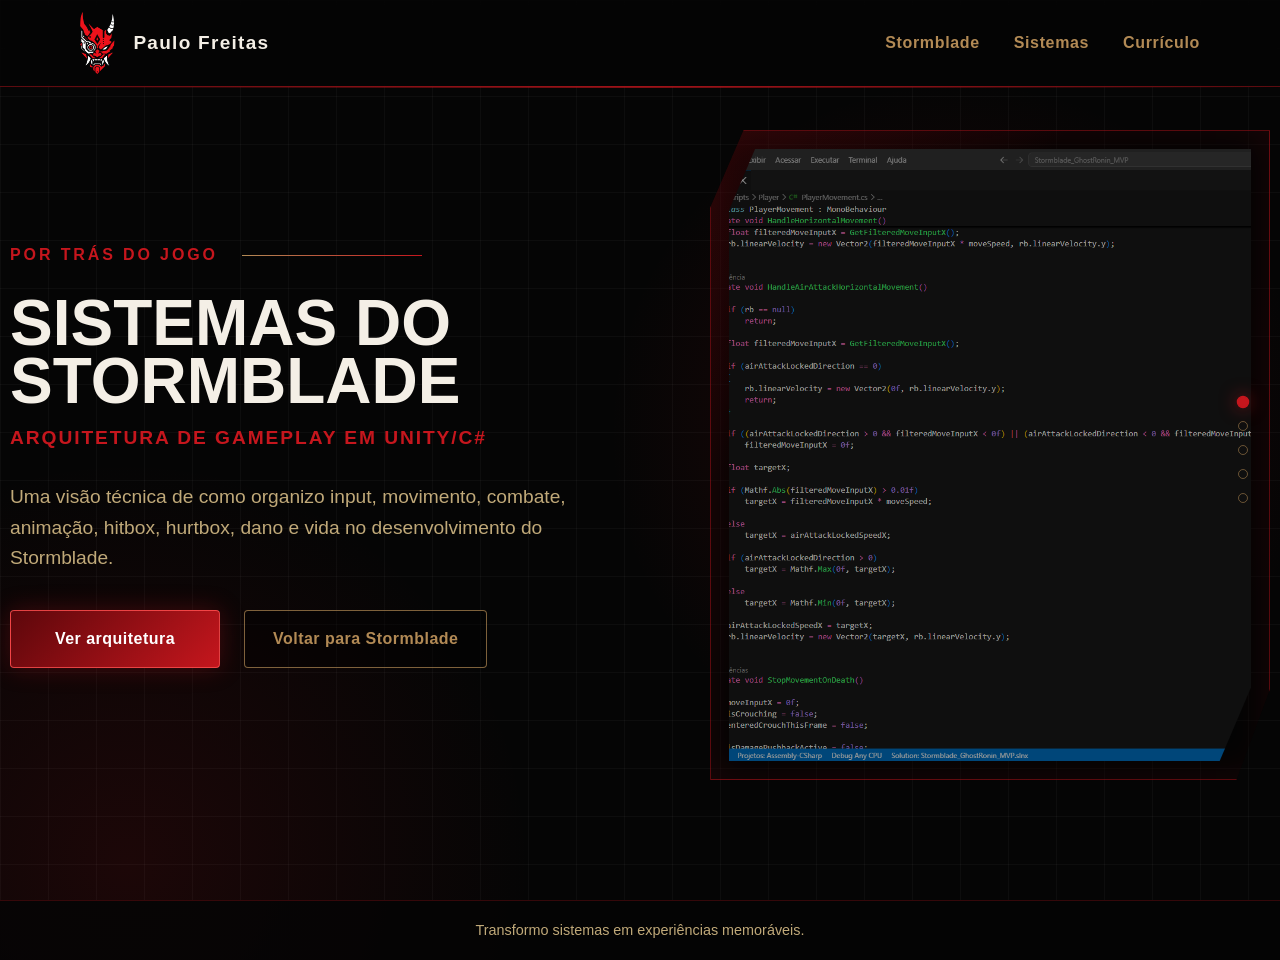
==== sistemas.html @ 1ccd3fe4 "criando a pagina de sistemas" ====
<!DOCTYPE html>
<html lang="pt-BR">
<head>
    <meta charset="UTF-8">
    <meta name="viewport" content="width=device-width, initial-scale=1.0">
    <title>Sistemas do Stormblade</title>
    <meta name="description" content="Página técnica do Stormblade, mostrando arquitetura modular, gameplay programming, input, movimento, combate, hitbox, hurtbox, dano e vida em Unity/C#.">

    <link rel="stylesheet" href="css/style.css">
    <link rel="stylesheet" href="css/responsive.css">
</head>

<body class="pager-page sistemas-page">
    
    <header class="site-header">
        <nav class="navbar">
            <a href="index.html" class="brand page-transition" data-loading-text="Voltando ao hub...">
                <img src="assets/perfil/oni-stormblade.png" alt="Logomarca" class="brand-symbol">

                <span class="brand-name">Paulo Freitas</span>
            </a>

            <ul class="nav-links">
                <li>
                    <a href="stormblade.html" class="page-transition" data-loading-text="Carregando Stormblade...">
                        Stormblade
                    </a>
                </li>

                <li>
                    <a href="sistemas.html">
                        Sistemas
                    </a>
                </li>

                <li>
                    <a href="assets/curriculo/paulo-freitas-curriculo-unity-csharp-game-developer.pdf" target="_blank">
                        Currículo
                    </a>
                </li>
            </ul>
        </nav>
    </header>

    <main class="section-pager" id="sectionPager" data-section-pager>

        <!-- DOBRA 1: HERO SISTEMAS -->
        <section class="page-section active" data-section-name="hero">
            <div class="project-hero systems-hero">
                <div class="project-hero-content">
                    <p class="hero-kicker">Por trás do jogo</p>

                    <h1 class="project-title">
                        Sistemas do Stormblade
                        <span>Arquitetura de gameplay em Unity/C#</span>
                    </h1>

                    <p class="project-description">
                        Uma visão técnica de como organizo input, movimento, combate, animação, hitbox, hurtbox, dano e vida no desenvolvimento do Stormblade.
                    </p>

                    <div class="hero-actions">
                        <a href="#systems-architecture" class="btn btn-primary pager-link" data-section-target="architecture">
                            Ver arquitetura
                        </a>

                        <a href="stormblade.html" class="btn btn-secondary page-transition" data-loading-text="Carregando Stormblade...">
                            Voltar para Stormblade
                        </a>
                    </div>
                </div>

                <div class="project-hero-visual">
                    <div class="avatar-frame systems-frame">
                        <img src="assets/screenshots/stormblade-code-preview.png" alt="Preview técnico do Stormblade mostrando código e estrutura do projeto">
                    </div>
                </div>
            </div>
        </section>

        <!-- DOBRA 2: ARQUITETURA MODULAR -->
         <section id="systems-architecture" class="page-section content-fold" data-section-name="architecture">

            <div class="page-section-inner">
                <div class="section-heading">
                    <p class="section-kicker">Arquitetura</p>
                    <h2>Arquitetura modular do player</h2>
                </div>

                <div class="project-text-grid">
                    <p>
                        O player do Stormblade é dividido em sistemas com responsabilidades claras, evitando concentrar input, movimento, combate, animação e vida em um único script.
                    </p>

                    <p>
                        Essa separação facilita manutenção, testes, ajustes de gameplay e evolução incremental do projeto sem transformar o player em uma classe centralizada demais.
                    </p>
                </div>

                <div class="status-grid status-grid-fold">
                    <div class="status-card">
                        <span>Input</span>
                        <strong>PlayerInputReader</strong>
                    </div>

                    <div class="status-card">
                        <span>Movimento</span>
                        <strong>PlayerMovement</strong>
                    </div>

                    <div class="status-card">
                        <span>Combate</span>
                        <strong>PlayerCombat</strong>
                    </div>

                    <div class="status-card">
                        <span>Animação</span>
                        <strong>PlayerAnimationController</strong>
                    </div>

                    <div class="status-card">
                        <span>Dano</span>
                        <strong>Hitbox / Hurtbox</strong>
                    </div>

                    <div class="status-card">
                        <span>Vida</span>
                        <strong>Health</strong>
                    </div>      
                </div>
            </div>
         </section>

         <!-- DOBRA 3: INPUT E MOVIMENTO -->
         <section class="page-section content-fold" data-section-name="movement">
            <div class="page-section-inner">
                <div class="section-heading">
                    <p class="section-kicker">Input e movimento</p>
                    <h2>Do comando do jogador ao corpo do personagem</h2>
                </div>

                <div class="project-text-grid">
                    <p>
                        O input é lido separadamente da movimentação. O PlayerInputReader organiza os comandos do jogador, enquanto o PlayerMovement aplica regras físicas, movimentação lateral, pulo, crouch, facing e estados corporais.
                    </p>

                    <p>
                        Essa divisão evita que regras de controle, física e estado do personagem fiquem misturadas no mesmo ponto do código.
                    </p>
                </div>

                <div class="status-grid status-grid-fold">
                    <div class="status-card">
                        <span>Entrada</span>
                        <strong>Novo Input System</strong>
                    </div>

                    <div class="status-card">
                        <span>Leitura</span>
                        <strong>Update</strong>
                    </div>

                    <div class="status-card">
                        <span>Física</span>
                        <strong>FixedUpdate</strong>
                    </div>

                    <div class="status-card">
                        <span>Movimento</span>
                        <strong>Rigidbody2D</strong>
                    </div>

                    <div class="status-card">
                        <span>Postura</span>
                        <strong>Crouch</strong>
                    </div>

                    <div class="status-card">
                        <span>Direção</span>
                        <strong>Facing</strong>
                    </div>
                </div>
            </div>
         </section>

         <!-- DOBRA 4: COMBATE E DANO -->
         <section class="page-section content-fold" data-section-name="combat">
            <div class="page-section-inner">
                <div class="section-heading">
                    <p class="section-kicker">Combate e dano</p>
                    <h2>Combate contextual e dano modular</h2>
                </div>

                <div class="project-text-grid">
                    <p>
                        O combate do Stormblade usa um botão principal de ataque com seleção contextual:
                        ataque em pé, ataque agachado e ataque aéreo.
                    </p>
    
                    <p>
                        A aplicação de dano é separada em camadas, usando Hitbox, Hurtobox, DamageData, IDamageable e Health.
                    </p>
                </div>
    
                <div class="status-grid status-grid-fold">
                    <div class="status-card">
                        <span>Controle</span>
                        <strong>PlayerCombat</strong>
                    </div>
    
                    <div class="status-card">
                        <span>Ataque</span>
                        <strong>Ataque Contextual</strong>
                    </div>
    
                    <div class="status-card">
                        <span>Área ofensiva</span>
                        <strong>Hitbox</strong>
                    </div>
    
                    <div class="status-card">
                        <span>Área vulnerável</span>
                        <strong>Hurtbox</strong>
                    </div>
                    
                    <div class="status-card">
                        <span>Dados</span>
                        <strong>DamageData</strong>
                    </div>  
    
                    <div class="status-card">
                        <span>Vida</span>
                        <strong>IDamageable / Health</strong>
                    </div>
                </div>
            </div>
         </section>

         <!-- DOBRA 5: FECHAMENTO TÉCNICO -->
         <section class="page-section content-fold technical-cta" data-section-name="final">
            <div class="page-section-inner technical-cta-content">
                <p class="section-kicker">Processo profissional</p>

                <h2>Arquitetura a serviço do gameplay</h2>

                <p>
                    No Stormblade, a arquitetura existe para sustentar uma experiência de jogo mais clara, responsiva e fácil de evoluir. A separação entre sistemas permite testar, ajustar e expandir mecânicas sem comprometer a base do projeto.
                </p>

                <div class="hero-actions">
                    <a href="assets/curriculo/paulo-freitas-curriculo-unity-csharp-game-developer.pdf" class="btn btn-primary" target="_blank">
                        Baixar currículo
                    </a>

                    <a href="stromblade.html" class="btn btn-secondary page-transition" data-loading-text="Carregando Stormblade...">
                        Ver Stormblade
                    </a>
                </div>
            </div>
         </section>
    </main>

    <div class="section-indicator" aria-label="Indicador de dobras da página Sistemas">
        <button type="button" class="section-dot active" data-section-target="hero" aria-label="Ir para Hero"></button>

        <button type="button" class="section-dot" data-section-target="architecture" aria-label="Ir para arquitetura modular"></button>

        <button type="button" class="section-dot" data-section-target="movement" aria-label="Ir para input e movimento"></button>   
        
        <button type="button" class="section-dot" data-section-target="combat" aria-label="Ir para combate e dano"></button>

        <button type="button" class="section-dot" data-section-target="final" aria-label="Ir para fechamento técnico"></button>
    </div>

    <footer class="site-footer">
        <p>Transformo sistemas em experiências memoráveis.</p>
    </footer>

    <div class="page-loader" id="pageLoader">
        <div class="loader-content">
            <div class="loader-symbol">
                <img src="assets/perfil/oni-stormblade.png" alt="Oni logo">
            </div>

            <p class="loader-text">Carregando...</p>

            <div class="loader-bar">
                <span></span>
            </div>
        </div>
    </div>

    <script src="js/main.js"></script>
</body>
</html>
---- css/style.css ----
:root {
    --color-bg: #050505;
    --color-bg-soft: #0c0c0c;
    --color-text: #f4efe6;
    --color-muted: #c0a979;
    --color-red: #c5161d;
    --color-red-dark: #640b10;
    --color-gold: #b28a55;
    --color-border: rgba(197, 22, 29, 0.45);
    --max-width: 1440px;

    --hero-frame-size: clamp(560px, 38vw, 680px);
}

* {
    margin: 0;
    padding: 0;
    box-sizing: border-box;
}

html {
    scroll-behavior: smooth;
}

body {
    min-height: 100vh;
    font-family: Arial, Helvetica, sans-serif;
    background: radial-gradient(circle at 75% 45%, rgba(197, 22, 29, 0.16), transparent 32%),
        radial-gradient(circle at 10% 90%, rgba(197, 22, 29, 0.12), transparent 28%),
        #050505;
    color: var(--color-text);
    line-height: 1.6;
    overflow-x: hidden;
}

body::before {
    content: "";
    position: fixed;
    inset: 0;
    pointer-events: none;
    background-image: linear-gradient(rgba(255, 255, 255, 0.06) 1px, transparent 1px),
        linear-gradient(90deg, rgba(255, 255, 255, 0.06) 1px, transparent 1px);
    background-size: 48px 48px;
    opacity: 0.6;
    z-index: -1;
}

a {
    color: inherit;
    text-decoration: none;
}

img {
    max-width: 100%;
    display: block;
}

.section {
    max-width: var(--max-width);
    margin: 0 auto;
    padding: 80px 24px;
}

.site-header {
    position: fixed;
    top: 0;
    left: 0;
    width: 100%;
    z-index: 20;

    background: rgba(5, 5, 5, 0.88);
    backdrop-filter: blur(10px);
    border-bottom: 1px solid rgba(197, 22, 29, 0.45);
}

.site-header::after {
    content: "";
    position: absolute;
    left: 0;
    bottom: -2px;
    width: 100%;
    height: 2px;
    background: linear-gradient(90deg,
            transparent,
            var(--color-red),
            transparent);
    opacity: 0.65;
}

.navbar {
    max-width: var(--max-width);
    margin: 0 auto;
    padding: 12px 80px;

    display: flex;
    align-items: center;
    justify-content: space-between;
}

.brand {
    display: flex;
    align-items: center;
    gap: 18px;

    color: var(--color-text);
    font-size: 2rem;
    font-weight: 700;
    letter-spacing: 0.04em;
}

.brand-name{
    font-size: 19px;
}

.brand-symbol {
    height: 62px;
    transition: transform 0.4s ease, filter 0.2s ease;
}

.brand-symbol:hover{
    
}


.nav-links {
    display: flex;
    gap: 34px;
    list-style: none;
}

.nav-links a {
    color: var(--color-gold);
    font-size: 1rem;
    font-weight: 600;
    letter-spacing: 0.04em;
    transition: color 0.2s ease;
}

.nav-links a:hover {
    color: var(--color-red);
}

.hero {
    min-height: calc(100vh - 110px);
    padding: 130px 80px 72px;

    display: flex;
    align-items: center;
}

.hero-layout {
    max-width: var(--max-width);
    width: 100%;
    margin: 0 auto;

    display: grid;
    grid-template-columns: 1fr 0.95fr;
    align-items: center;
    gap: 72px;
}

.hero-content {
    position: relative;
    z-index: 2;
}

.hero-kicker {
    color: var(--color-red);
    font-size: 1rem;
    font-weight: 800;
    letter-spacing: 0.18em;
    text-transform: uppercase;
    margin-bottom: 28px;
}

.hero-kicker::after {
    content: "";
    display: inline-block;
    width: 180px;
    height: 1px;
    margin-left: 24px;
    vertical-align: middle;
    background: linear-gradient(90deg, var(--color-gold), var(--color-red));
}

.hero-title {
    max-width: 760px;
    font-size: clamp(4rem, 7vw, 7.5rem);
    line-height: 0.9;
    text-transform: uppercase;

    color: var(--color-text);
    text-shadow: 
        0 0 12px rgba(255, 255, 255, 0.08),
        0 0 32px rgba(197, 22, 29, 0.12);
}

.hero-title span {
    display: block;
    margin-top: 18px;
    letter-spacing: 10px;
    color: var(--color-red);
    font-size: 19px;
    text-shadow:
        0 0 16px rgba(197, 22, 29, 0.45),
        0 0 34px rgba(197, 22, 29, 0.2);
}

.hero-description {
    max-width: 660px;
    margin-top: 42px;

    color: var(--color-muted);
    font-size: 1.1rem;
    line-height: 1.55;
}

.hero-actions {
    display: flex;
    flex-wrap: wrap;
    gap: 24px;
    margin-top: 36px;
}

.btn {
    position: relative;

    min-width: 210px;
    min-height: 58px;
    padding: 0 28px;

    display: inline-flex;
    align-items: center;
    justify-content: center;

    border-radius: 4px;
    font-weight: 800;
    letter-spacing: 0.03em;
    transition: transform 0.2s ease, box-shadow 0.2s ease;
}

.btn:hover {
    transform: translateY(-2px);
}

.btn-primary {
    color: #fff;
    background: linear-gradient(135deg, #5d070b, #c5161d);
    border: 1px solid rgba(255, 80, 80, 0.8);
    box-shadow: 0 0 24px rgba(197, 22, 29, 0.28);
}

.btn-secondary {
    color: var(--color-gold);
    background: rgba(0, 0, 0, 0.35);
    border: 1px solid rgba(178, 138, 85, 0.7);
    display: flex;
    gap: 10px;
}

.btn-secondary:hover {
    box-shadow: 0 0 22px rgba(178, 138, 85, 0.2);
}

.btn-secondary img{
    width: 20px;
}

.hero-tags{
    display: flex;
    gap: 48px;
    margin-top: 48px;

    color: var(--color-gold);
    font-size: 0.95rem;
}

.tag{
    display: flex;
    align-items: center;
}

.tag span{
    position: relative;
    padding-left: 10px;
}

.tag img{
    width: 20px;
}

.hero-visual {
    position: relative;
}

.avatar-frame{
    position: relative;
    padding: 18px;
    
    border: 1px solid var(--color-border);
    background:
        linear-gradient(135deg, rgba(197, 22, 29, 0.18), transparent 30%),
        rgba(0, 0, 0, 0.35);

    clip-path: polygon(
        6% 0,
        100% 0,
        100% 86%,
        94% 100%,
        0 100%,
        0 12%
    );

    box-shadow: 0 0 42px rgba(197, 22, 29, 0.25),
    inset 0 0 38px rgba(197, 22, 29, 0.12);
}

.avatar-frame::before{
    content: "";
    position: absolute;
    inset: -2px;
    border: 1px solid rgba(197, 22, 29, 0.8);
    clip-path: inherit;
    pointer-events: none;
}

.avatar-frame img{
    width: 100%;
    height: min(68vh, 680px);
    object-fit: cover;
    object-position: top;

    clip-path: polygon(
        5% 0,
        100% 0,
        100% 88%,
        94% 100%,
        0 100%,
        0 10%
    );
}

.site-footer{
    padding: 18px 24px;
    text-align: center;
    color: var(--color-muted);
    font-size: 0.9rem;
    border-top: 1px solid rgba(197, 22, 29, 0.25);
    background: rgba(5, 5, 5, 0.85);
}

.page-loader{
    position: fixed;
    inset: 0;
    z-index: 999;

    display: flex;
    align-items: center;
    justify-content: center;

    background: radial-gradient(circle at center, rgba(197, 22, 29, 0.18), transparent 35%), rgba(5, 5, 5, 0.96);

    opacity: 0;
    visibility: hidden;
    pointer-events: none;

    transition: opacity 0.25s ease, visibility 0.25s ease;
}

.page-loader.active{
    opacity: 1;
    visibility: visible;
    pointer-events: all;
}

.loader-content{
    text-align: center;
    color: var(--color-text);
    display: flex;
    flex-direction: column;
    align-items: center;
}

.loader-symbol{
    color: var(--color-red);
    width: 30px;
    margin-bottom: 40px;

    text-shadow:
        0 0 18px rgba(197, 22, 29, 0.75),
        0 0 42px rgba(197, 22, 29, 0.35);
        
    animation: loaderPulse 0.25s infinite alternate;
}

.loader-text{
    color: var(--color-gold);
    font-weight: 700;
    letter-spacing: 0.16em;
    text-transform: uppercase;
    margin-bottom: 18px;
}

.loader-bar{
    width: 260px;
    height: 3px;
    overflow: hidden;

    background: rgba(255, 255, 255, 0.12);
    border: 1px solid rgba(197, 22, 29, 0.35);
}

.loader-bar span{
    display: block;
    width: 100%;
    height: 100%;

    background: linear-gradient(90deg, transparent, var(--color-red), var(--color-gold));
    transform: translateX(-100%);

    animation: loaderBar 0.75s ease forwards;
}

@keyframes loaderPulse{
    from{
        transform: scale(1);
        opacity: 0.65;
    }

    to{
        transform: scale(1.7);
        opacity: 1;
    }
}

@keyframes loaderBar{
    to{
        transform: translateX(0);
    }
}

/* Stormblade Page */

.project-hero{
    min-height: calc(100vh - 110px);
    padding: 130px 10px 72px;

    display: grid;
    grid-template-columns: minmax(0, 1fr) var(--hero-frame-size);
    align-items: center;
    gap: clamp(72px, 10vw, 200px);

    max-width: var(--max-width);
    margin: 0 auto;
}

.project-hero-visual{
    position: relative;
    justify-self: end;
    width: var(--hero-frame-size);
}

.project-title{
    font-size: clamp(3rem, 5vw, 5rem);
    line-height: 0.9;
    text-transform: uppercase;
    color: var(--color-text);
}

.project-title span{
    display: block;
    margin-top: 18px;
    color: var(--color-red);
    font-size: clamp(0.7rem, 1.5vw, 1.2rem);
    letter-spacing: 0.12rem;
}

.project-description{
    max-width: 620px;
    margin-top: 36px;
    color: var(--color-muted);
    font-size: 1.2rem;
}

.stormblade-frame{
    width: 100%;
    aspect-ratio: 1 / 1;
    padding: 18px;
    overflow: hidden;
}

.stormblade-frame img{
    width: 100%;
    height: 100%;
    object-fit: cover;
    object-position: center 55%;

    clip-path: polygon(5% 0, 100% 0, 100% 88%, 94% 100%, 0 100%, 0 10%);
}

.section-heading{
    margin-bottom: 36px;
}

.section-kicker{
    color: var(--color-red);
    font-weight: 800;
    letter-spacing: 0.16em;
    text-transform: uppercase;
    margin-bottom: 12px;
}

.section-heading h2,
.technical-cta h2{
    font-size: clamp(2rem, 4vw, 4rem);
    line-height: 1;
    color: var(--color-text);
}

.project-text-grid{
    display: grid;
    grid-template-columns: 1fr 1fr;
    gap: 32px;

    color: var(--color-muted);
    font-size: 1.1rem;
}

.status-grid{
    display: grid;
    grid-template-columns: repeat(3, 1fr);
    gap: 18px;
}

.status-card,
.feature-card{
    padding: 24px;
    background: rgba(0, 0, 0, 0.35);
    border: 1px solid rgba(197, 22, 29, 0.25);
}

.status-card span{
    display: block;
    color: var(--color-gold);
    font-size: 0.85rem;
    text-transform: uppercase;
    letter-spacing: 0.12em;
    margin-bottom: 8px;
}

.status-card strong{
    color: var(--color-text);
    font-size: 1.1rem;
}

.feature-grid{
    display: grid;
    grid-template-columns: repeat(3, 1fr);
    gap: 24px;
}

.feature-card h3{
    color: var(--color-red);
    margin-bottom: 12px;
}

.feature-card p{
    color: var(--color-muted);
}

.technical-cta{
    text-align: left;
}

.technical-cta .section-kicker::after{
    content: "";
    display: inline-block;
    width: 160px;
    height: 1px;
    margin-left: 20px;
    vertical-align: middle;
    background: linear-gradient(90deg, var(--color-gold), var(--color-red));
}

.technical-cta-layout{
    display: grid;
    grid-template-columns: minmax(0, 1fr) minmax(380px, 620px);
    align-items: center;
    gap: 72px;
}

.technical-cta-content{
    max-width: 640px;
    margin: 0;
}

.technical-cta-description{
    color: var(--color-muted);
    margin: 24px 0 32px;
    font-size: 1.05rem;
    line-height: 1.6;
}

.technical-cta-content .btn{
    width: fit-content;
    min-width: 280px;
}

.technical-cta-visual{
    justify-self: end;
    width: min(100%, 620px);
}

.technical-cta-frame{
    width: 100%;
    padding: 18px;
    overflow: hidden;
}

.technical-cta-frame img{
    width: 100%;
    aspect-ratio: 16 / 10;
    object-fit: cover;
    object-position: center top;

    clip-path: polygon(5% 0, 100% 0, 100% 88%, 94% 100%, 0 100%, 0 10%);
}

/* Stormblade Section Pager */

.stormblade-page{
    height: 100vh;
    overflow: hidden;
}

.stormblade-page .site-footer{
    display: none;
}

.section-pager{
    position: relative;
    width: 100%;
    height: 100vh;
    overflow: hidden;
}

.page-section{
    position: absolute;
    inset: 0;

    opacity: 0;
    visibility: hidden;
    pointer-events: none;

    transform: translateY(48px) scale(0.985);

    transition: opacity 0.55s ease,
                transform 0.55s ease,
                visibility 0.55s ease;
}

.page-section.active{
    opacity: 1;
    visibility: visible;
    pointer-events: auto;

    transform: translateY(0) scale(1);
    z-index: 2;
}

.page-section .project-hero{
    width: 100%;
}

.content-fold{
    min-height: 100vh;
}

.page-section-inner{
    width: 100%;
    max-width: var(--max-width);
    min-height: 100vh;
    margin: 0 auto;
    padding: 130px 80px 72px;

    display: flex;
    flex-direction: column;
    justify-content: center;
}

.page-section-inner.technical-cta-layout{
    display: grid;
    grid-template-columns: minmax(0, 1fr) minmax(380px, 620px);
    align-items: center;
    gap: 72px;
}

.status-grid-fold{
    margin-top: 56px;
}

/* DOBRA 2: GAMEPLAY PREVIEW / MP4 */

.gameplay-preview-fold{
    align-items: center;
    text-align: center;
}

.gameplay-preview-fold .section-heading{
    max-width: 900px;
}

.video-showcase{
    width: min(100%, 980px);
    padding: 18px;

    border: 1px solid var(--color-border);
    background: linear-gradient(135deg, rgba(197, 22, 29, 0.18), transparent 30%), rgba(0, 0, 0 , 0.35);

    clip-path: polygon(4% 0, 100% 0, 100% 88%, 96% 100%, 0 100%, 0 12%);

    box-shadow: 0 0 42px rgba(197, 22, 29, 0.25),
                inset 0 0 38px rgba(197, 22, 29, 0.12);
}

.video-showcase video{
    width: 100%;
    aspect-ratio: 16 / 9;
    object-fit: cover;

    border: 1px solid rgba(197, 22, 29, 0.5);

    clip-path: polygon(3% 0, 100% 0, 100% 90%, 96% 100%, 0 100%, 0 10%);
}

.preview-description{
    max-width: 760px;
    margin-top: 24px;
    color: var(--color-muted);
    font-size: 0.84rem;
}

.gameplay-screenshot-grid{
    display: grid;
    grid-template-columns: repeat(3, 1fr);
    gap: 24px;
}

.gameplay-card{
    overflow: hidden;

    background: rgba(0, 0, 0, 0.35);
    border: 1px solid rgba(197, 22, 29, 0.25);

    transition: transform 0.2s ease,
                box-shadow 0.2s ease,
                border-color 0.2s ease;
}

.gameplay-card:hover{
    transform: translateY(-4px);
    border-color: rgba(197, 22, 29, 0.7);
    box-shadow: 0 0 28px rgba(197, 22, 29, 0.18);
}

.gameplay-card img{
    width: 100%;
    aspect-ratio: 16 / 9;
    object-fit: cover;
    border-bottom: 1px solid rgba(197, 22, 29, 0.25);
}

.gameplay-card-content{
    padding: 22px;
}

.gameplay-card-content h3{
    color: var(--color-red);
    margin-bottom: 10px;
}

.gameplay-card-content p{
    color: var(--color-muted);
    font-size: 0.95rem;
}

.section-indicator{
    position: fixed;
    right: 32px;
    top: 50%;
    transform: translateY(-50%);
    z-index: 30;

    display: flex;
    flex-direction: column;
    gap: 14px;
}

.section-dot{
    width: 10px;
    height: 10px;

    border: 1px solid var(--color-gold);
    border-radius: 50%;
    background: transparent;

    cursor: pointer;
    opacity: 0.55;

    transition:
        opacity 0.2s ease,
        background 0.2s ease,
        box-shadow 0.2s ease,
        transform 0.2s ease;
}

.section-dot:hover,
.section-dot.active{
    opacity: 1;
    background: var(--color-red);
    border-color: var(--color-red);
    box-shadow: 0 0 14px rgba(197, 22, 29, 0.65);
    transform: scale(1.25);
}
---- css/responsive.css ----
@media(max-width: 900px){
    .navbar{
        padding: 18px 24px;
    }

    .nav-links{
        display: none;
    }

    .brand{
        font-size: 1.4rem;
    }

    .brand-symbol{
        height: 56px;
    }

    .hero{
        padding: 120px 24px 56px;
    }

    .hero-layout{
        grid-template-columns: 1fr;
        gap: 48px;
    }

    .hero-title{
        font-size: clamp(3rem, 16vw, 5rem);
    }

    .hero-actions{
        flex-direction: column;
    }

    .btn{
        width: 100%;
    }

    /* Stormblade Page */

    .project-hero{
        grid-template-columns: 1fr;
        padding: 120px 24px 64px;
        gap: 48px;
    }

    .project-text-grid,
    .status-grid,
    .feature-grid{
        grid-template-columns: 1fr;
    }

    .project-title{
        font-size: clamp(3rem, 16vw, 5rem);
    }

    .stormblade-page{
        height: auto;
        overflow-x: hidden;
        overflow-y: auto;
    }

    .stormblade-page .site-footer{
        display: block;
    }

    .section-pager{
        height: auto;
        overflow: visible;
    }

    .page-section{
        position: relative;
        opacity: 1;
        visibility: visible;
        pointer-events: auto;
        transform: none;
        min-height: auto;
    }

    .page-section-inner{
        min-height: auto;
        padding: 120px 24px 64px;
    }

    .gameplay-screenshot-grid{
        grid-template-columns: 1fr;
    }

    .section-indicator{
        display: none;
    }

    .technical-cta-layout{
        grid-template-columns: 1fr;
        gap: 32px;
    }

    .technical-cta-content{
        max-width: none;
    }

    .technical-cta-content .btn{
        width: 100%;
    }

    .technical-cta-visual{
        width: 100%;
        justify-self: stretch;
    }

    .page-section-inner.technical-cta-layout{
        grid-template-columns: 1fr;
        gap: 32px;
    }
}
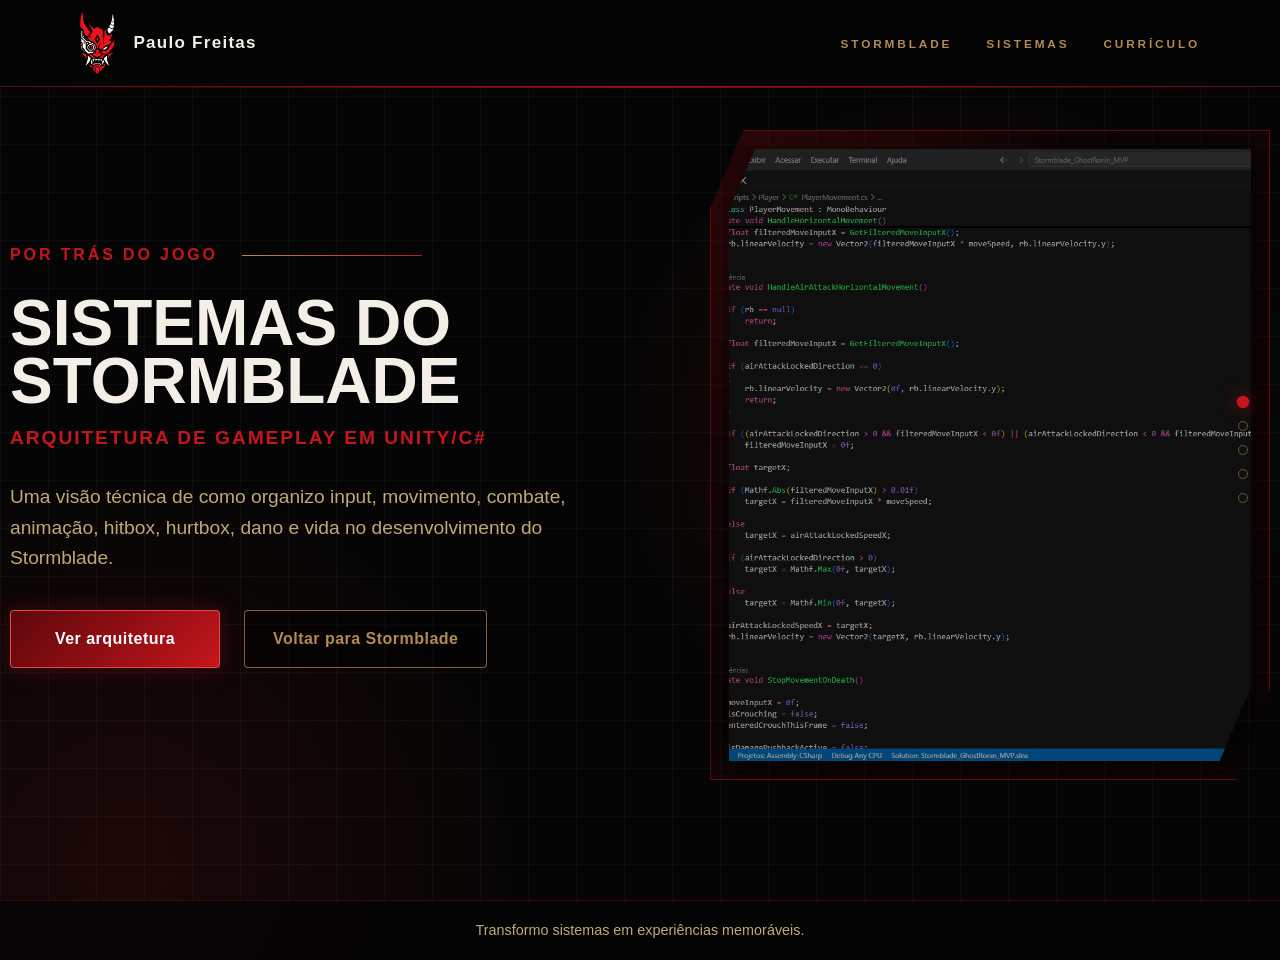
==== commit 00a924a9: "trabalhando no responsivo do header" ====
--- a/sistemas.html
+++ b/sistemas.html
@@ -252,7 +252,7 @@
                         Baixar currículo
                     </a>
 
-                    <a href="stromblade.html" class="btn btn-secondary page-transition" data-loading-text="Carregando Stormblade...">
+                    <a href="stormblade.html" class="btn btn-secondary page-transition" data-loading-text="Carregando Stormblade...">
                         Ver Stormblade
                     </a>
                 </div>
--- a/css/style.css
+++ b/css/style.css
@@ -109,7 +109,7 @@
 }
 
 .brand-name{
-    font-size: 19px;
+    font-size: 17px;
 }
 
 .brand-symbol {
@@ -117,11 +117,6 @@
     transition: transform 0.4s ease, filter 0.2s ease;
 }
 
-.brand-symbol:hover{
-    
-}
-
-
 .nav-links {
     display: flex;
     gap: 34px;
@@ -130,10 +125,11 @@
 
 .nav-links a {
     color: var(--color-gold);
-    font-size: 1rem;
+    font-size: 0.74rem;
     font-weight: 600;
-    letter-spacing: 0.04em;
+    letter-spacing: 0.24em;
     transition: color 0.2s ease;
+    text-transform: uppercase;
 }
 
 .nav-links a:hover {
@@ -592,6 +588,12 @@
 .technical-cta-content{
     max-width: 640px;
     margin: 0;
+    display: flex;
+    flex-direction: column;
+    gap: 20px;
+    justify-content: center;
+    align-items: center;
+    text-align: center;
 }
 
 .technical-cta-description{
@@ -821,4 +823,5 @@
     border-color: var(--color-red);
     box-shadow: 0 0 14px rgba(197, 22, 29, 0.65);
     transform: scale(1.25);
-}+}
+
--- a/css/responsive.css
+++ b/css/responsive.css
@@ -1,10 +1,22 @@
 @media(max-width: 900px){
     .navbar{
-        padding: 18px 24px;
+        padding: 16px 24px 14px;
+        flex-direction: column;
+        align-items: center;
+        justify-content: center;
+        gap: 14px;
     }
 
     .nav-links{
-        display: none;
+        width: 100%;
+        justify-content: center;
+        gap: 22px;
+    }
+
+    .nav-links a{
+        font-size: 0.71rem;
+        letter-spacing: 0.08em;
+        
     }
 
     .brand{
@@ -12,7 +24,11 @@
     }
 
     .brand-symbol{
-        height: 56px;
+        height: 52px;
+    }
+
+    .brand-name{
+        font-size: 0.95rem;
     }
 
     .hero{
